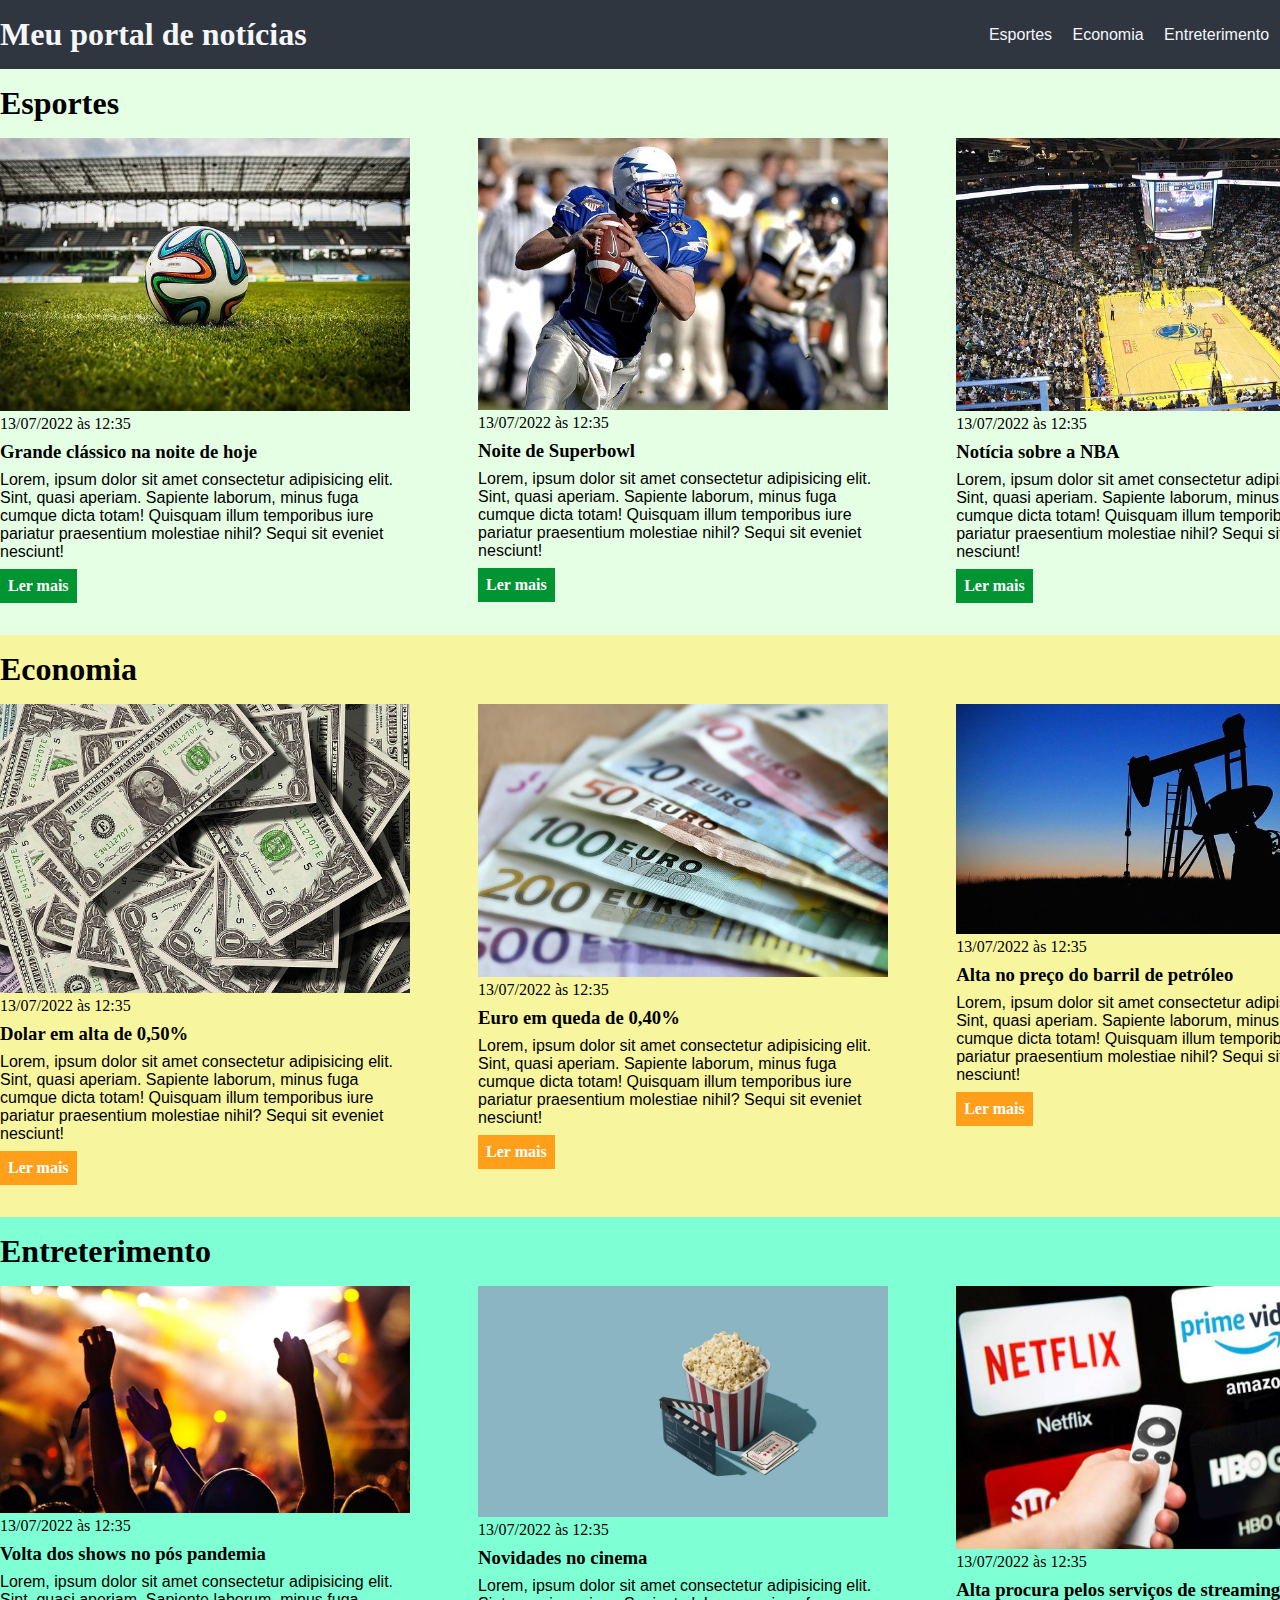
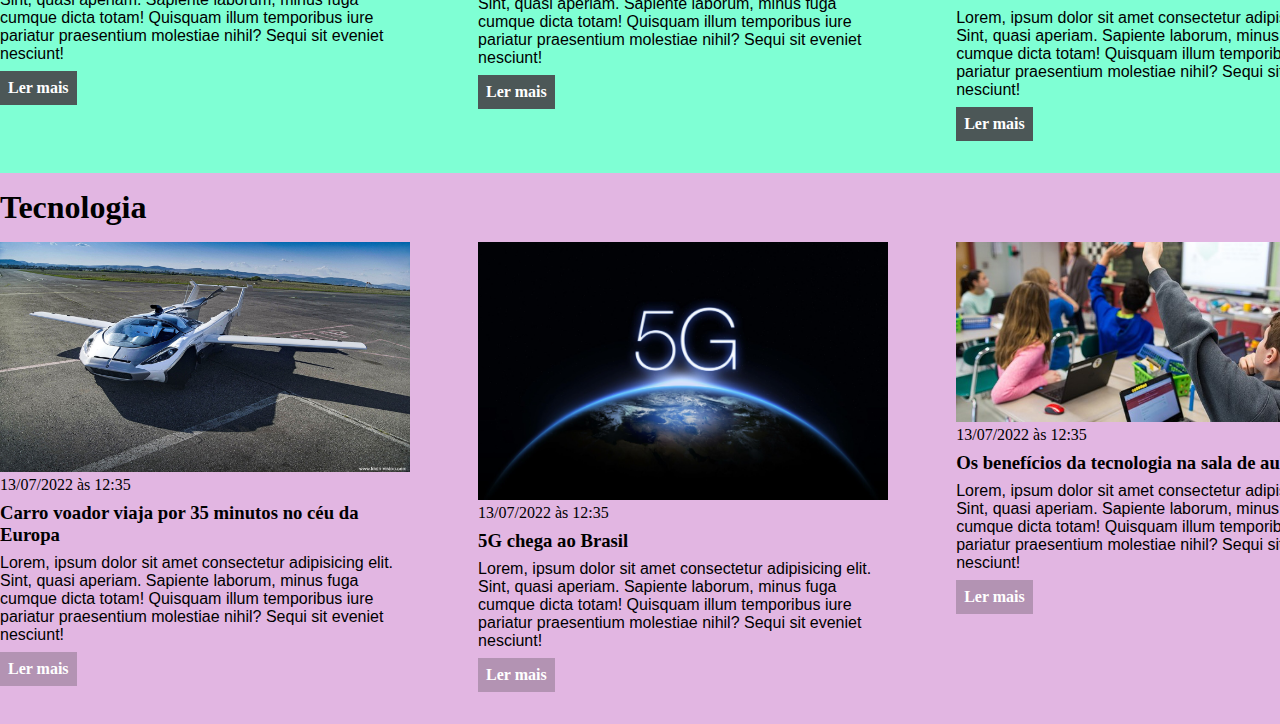
==== index.html @ e240e714 "Inclusão de novos arquivos" ====
<!DOCTYPE html>
<html lang="pt-br">
<head>
    <meta charset="UTF-8">
    <meta http-equiv="X-UA-Compatible" content="IE=edge">
    <meta name="viewport" content="width=device-width, initial-scale=1.0">
    <title>Meu portal de notícias</title>
    <link rel="stylesheet" href="./main.css" />
</head>
<body>
    <header>
        <div class="container">
            <h1>Meu portal de notícias</h1>
            <nav>
                <ul>
                    <li>
                        <a href="#sports" tittle="Ir para a seção de esportes">Esportes</a>
                    </li>
                    <li>
                        <a href="#economy" tittle="Ir para a seção de Economia">Economia</a>
                    </li>
                    <li>
                        <a href="#entertainment" tittle="Ir para a seção de Entreterimento">Entreterimento</a>
                    </li>
                    <li>
                        <a href="#technology" tittle="Ir para a seção de Tecnologia">Tecnologia</a>
                    </li>
                </ul>
            </nav>
        </div>
    </header>
    <section id="sports">
        <div class="container">
            <h2>Esportes</h2>
            <div class="articles">
                <article>
                    <img src="./imagens/futebol.jpg" alt="Bola de futebol no gramado" />
                    <header>
                        <time>13/07/2022 às 12:35</time>
                    </header>
                    <h3>Grande clássico na noite de hoje</h3>
                    <p>
                        Lorem, ipsum dolor sit amet consectetur adipisicing elit. Sint, quasi aperiam. Sapiente laborum, minus fuga cumque dicta totam! Quisquam illum temporibus iure pariatur praesentium molestiae nihil? Sequi sit eveniet nesciunt!
                    </p>
                    <a href="#" tittle="Leia a notícia completa">Ler mais</a>
                </article>
                <article>
                    <img src="./imagens/futebol-americano.jpg" alt="Jogador de futebol americano correndo" />
                    <header>
                        <time class="creation-date">13/07/2022 às 12:35</time>
                    </header>
                    <h3>Noite de Superbowl</h3>
                    <p>
                        Lorem, ipsum dolor sit amet consectetur adipisicing elit. Sint, quasi aperiam. Sapiente laborum, minus fuga cumque dicta totam! Quisquam illum temporibus iure pariatur praesentium molestiae nihil? Sequi sit eveniet nesciunt!
                    </p>
                    <a href="#" tittle="Leia a notícia completa">Ler mais</a>
                </article>
                <article>
                    <img src="./imagens/basquete.jpg" alt="Vista aérea de uma quadra de basquete" />
                    <header>
                        <time>13/07/2022 às 12:35</time>
                    </header>
                    <h3>Notícia sobre a NBA</h3>
                    <p>
                        Lorem, ipsum dolor sit amet consectetur adipisicing elit. Sint, quasi aperiam. Sapiente laborum, minus fuga cumque dicta totam! Quisquam illum temporibus iure pariatur praesentium molestiae nihil? Sequi sit eveniet nesciunt!
                    </p>
                    <a href="#" tittle="Leia a notícia completa">Ler mais</a>
                </article>
            </div>
        </div>
    </section>
    <section id="economy">
        <div class="container">
            <h2>Economia</h2>
            <div class="articles">
                <article>
                    <img src="./imagens/dolares.jpg" alt="Muitos dolares" />
                    <header>
                        <time>13/07/2022 às 12:35</time>
                    </header>
                    <h3>Dolar em alta de 0,50%</h3>
                    <p>
                        Lorem, ipsum dolor sit amet consectetur adipisicing elit. Sint, quasi aperiam. Sapiente laborum, minus fuga cumque dicta totam! Quisquam illum temporibus iure pariatur praesentium molestiae nihil? Sequi sit eveniet nesciunt!
                    </p>
                    <a href="#" tittle="Leia a notícia completa">Ler mais</a>
                </article>
                <article>
                    <img src="./imagens/euro.jpg" alt="Várias notas de Euro" />
                    <header>
                        <time>13/07/2022 às 12:35</time>
                    </header>
                    <h3>Euro em queda de 0,40%</h3>
                    <p>
                        Lorem, ipsum dolor sit amet consectetur adipisicing elit. Sint, quasi aperiam. Sapiente laborum, minus fuga cumque dicta totam! Quisquam illum temporibus iure pariatur praesentium molestiae nihil? Sequi sit eveniet nesciunt!
                    </p>
                    <a href="#" tittle="Leia a notícia completa">Ler mais</a>
                </article>
                <article>
                    <img src="./imagens/petroleo.jpg" alt="Extração de Petróleo" />
                    <header>
                        <time>13/07/2022 às 12:35</time>
                    </header>
                    <h3>Alta no preço do barril de petróleo</h3>
                    <p>
                        Lorem, ipsum dolor sit amet consectetur adipisicing elit. Sint, quasi aperiam. Sapiente laborum, minus fuga cumque dicta totam! Quisquam illum temporibus iure pariatur praesentium molestiae nihil? Sequi sit eveniet nesciunt!
                    </p>
                    <a href="#" tittle="Leia a notícia completa">Ler mais</a>
                </article>
            </div>
        </div>
    </section>
    <section id="entertainment">
        <div class="container">
            <h2>Entreterimento</h2>
            <div class="articles">
                <article>
                    <img src="./imagens/shows.jpg" alt="Pessoas dançando" />
                    <header>
                        <time>13/07/2022 às 12:35</time>
                    </header>
                    <h3>Volta dos shows no pós pandemia</h3>
                    <p>
                        Lorem, ipsum dolor sit amet consectetur adipisicing elit. Sint, quasi aperiam. Sapiente laborum, minus fuga cumque dicta totam! Quisquam illum temporibus iure pariatur praesentium molestiae nihil? Sequi sit eveniet nesciunt!
                    </p>
                    <a href="#" tittle="Leia a notícia completa">Ler mais</a>
                </article>
                <article>
                    <img src="./imagens/pipoca.jpg" alt="Pipoca com filme" />
                    <header>
                        <time>13/07/2022 às 12:35</time>
                    </header>
                    <h3>Novidades no cinema</h3>
                    <p>
                        Lorem, ipsum dolor sit amet consectetur adipisicing elit. Sint, quasi aperiam. Sapiente laborum, minus fuga cumque dicta totam! Quisquam illum temporibus iure pariatur praesentium molestiae nihil? Sequi sit eveniet nesciunt!
                    </p>
                    <a href="#" tittle="Leia a notícia completa">Ler mais</a>
                </article>
                <article>
                    <img src="./imagens/mídia.jpg" alt="Streaming" />
                    <header>
                        <time>13/07/2022 às 12:35</time>
                    </header>
                    <h3>Alta procura pelos serviços de streaming</h3>
                    <p>
                        Lorem, ipsum dolor sit amet consectetur adipisicing elit. Sint, quasi aperiam. Sapiente laborum, minus fuga cumque dicta totam! Quisquam illum temporibus iure pariatur praesentium molestiae nihil? Sequi sit eveniet nesciunt!
                    </p>
                    <a href="#" tittle="Leia a notícia completa">Ler mais</a>
                </article>
            </div>
        </div>
    </section>
    <section id="technology">
        <div class="container">
            <h2>Tecnologia</h2>
            <div class="articles">
                <article>      
                    <img src="./imagens/AirCar.jpg" alt="Carro voador" />
                    <header>
                        <time>13/07/2022 às 12:35</time>
                    </header>
                    <h3>Carro voador viaja por 35 minutos no céu da Europa</h3>
                    <p>
                        Lorem, ipsum dolor sit amet consectetur adipisicing elit. Sint, quasi aperiam. Sapiente laborum, minus fuga cumque dicta totam! Quisquam illum temporibus iure pariatur praesentium molestiae nihil? Sequi sit eveniet nesciunt!
                    </p>
                    <a href="#" tittle="Leia a notícia completa">Ler mais</a>
                </article>
                <article>
                    <img src="./imagens/5G-2020.jpeg" alt="5g" />
                    <header>
                        <time>13/07/2022 às 12:35</time>
                    </header>
                    <h3>5G chega ao Brasil</h3>
                    <p>
                        Lorem, ipsum dolor sit amet consectetur adipisicing elit. Sint, quasi aperiam. Sapiente laborum, minus fuga cumque dicta totam! Quisquam illum temporibus iure pariatur praesentium molestiae nihil? Sequi sit eveniet nesciunt!
                    </p>
                    <a href="#" tittle="Leia a notícia completa">Ler mais</a>
                </article>
                <article>
                    <img src="./imagens/tec na escola.jpg" alt="crianças e tecnologia" />
                    <header>
                        <time>13/07/2022 às 12:35</time>
                    </header>
                    <h3>Os benefícios da tecnologia na sala de aula</h3>
                    <p>
                        Lorem, ipsum dolor sit amet consectetur adipisicing elit. Sint, quasi aperiam. Sapiente laborum, minus fuga cumque dicta totam! Quisquam illum temporibus iure pariatur praesentium molestiae nihil? Sequi sit eveniet nesciunt!
                    </p>
                    <a href="#" tittle="Leia a notícia completa">Ler mais</a>
                </article>
            </div>
        </div>
    </section>
</body>
</html>
---- main.css ----
* {
    box-sizing: border-box;
    margin: 0;
    padding: 0:;
 }

body > header {
    background-color: #2f3640;
    padding: 16px 0;
    color: #f5f6fa;
}

header .container {
    display: flex;
    align-items: center;
    justify-content: space-between;
}

header li {
    display: inline;
    font-family: Arial, Helvetica, sans-serif;
    font: bold;
    margin-left: 16px;
}

header li a{
    color: #f5f6fa;
    text-decoration: none;
}

.container {
    width: 1366px;
    margin: 0 auto;
}

.articles {
    display: flex;
    flex-wrap: wrap;
    justify-content: space-between;
}

.articles article img {
    /* height: 180px; */
    width: 100%;
}

.articles article {
    width: 30%
}

section {
    padding: 16px 0;
}

section h2,
.articles article {
    margin-bottom: 16px;
}

.articles article h3 {
    margin-top: 8px;
    margin-bottom: 8px;
}

.articles article a {
    background-color: blue;
    color: #fff;
    padding: 8px;
    display: inline-block;
    text-decoration: none;
    font-weight: bold;
    margin-top: 8px;
}

.articles article a:hover {
    text-decoration: underline;
}

.articles article p,
.article article a {
    font-family: Arial, Helvetica, sans-serif;
}

.article article h3 {
    font-size: 24px;
}

section h2 {
    font-size: 32px;
}

#sports {
    background-color: rgba(0, 255, 0, 0.1);
}

#sports .articles article a {
    background-color: #009432;
}

#economy {
    background-color: #f8f59f;
}

#economy .articles article a {
    background-color: #ff9f1a;
}

#entertainment {
    background-color: aquamarine;
}

#entertainment .articles article a {
    background-color: rgb(76, 87, 87);
}

#technology {
    background-color: rgba(218, 161, 218, 0.781);
}

#technology .articles article a {
    background-color: rgba(87, 78, 87, 0.333);
}
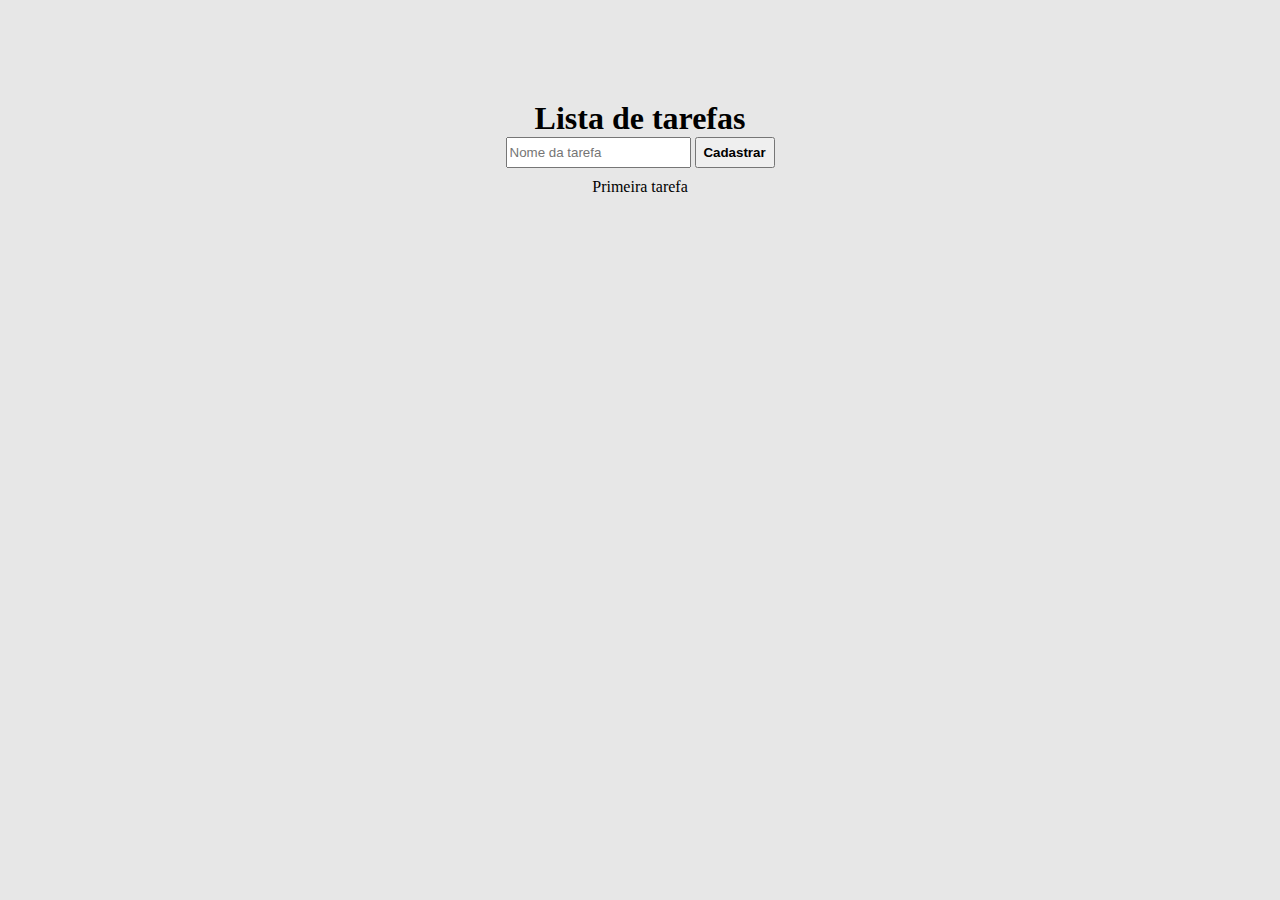
==== commit 1b5130fe: "incluindo novos arquivos" ====
--- a/index.html
+++ b/index.html
@@ -4,190 +4,27 @@
     <meta charset="UTF-8">
     <meta http-equiv="X-UA-Compatible" content="IE=edge">
     <meta name="viewport" content="width=device-width, initial-scale=1.0">
-    <title>Meu portal de notícias</title>
-    <link rel="stylesheet" href="./main.css" />
+    <title>Lista de tarefas</title>
+    <link rel="stylesheet" href="main.css">
 </head>
 <body>
-    <header>
-        <div class="container">
-            <h1>Meu portal de notícias</h1>
-            <nav>
-                <ul>
-                    <li>
-                        <a href="#sports" tittle="Ir para a seção de esportes">Esportes</a>
-                    </li>
-                    <li>
-                        <a href="#economy" tittle="Ir para a seção de Economia">Economia</a>
-                    </li>
-                    <li>
-                        <a href="#entertainment" tittle="Ir para a seção de Entreterimento">Entreterimento</a>
-                    </li>
-                    <li>
-                        <a href="#technology" tittle="Ir para a seção de Tecnologia">Tecnologia</a>
-                    </li>
-                </ul>
-            </nav>
-        </div>
-    </header>
-    <section id="sports">
-        <div class="container">
-            <h2>Esportes</h2>
-            <div class="articles">
-                <article>
-                    <img src="./imagens/futebol.jpg" alt="Bola de futebol no gramado" />
-                    <header>
-                        <time>13/07/2022 às 12:35</time>
-                    </header>
-                    <h3>Grande clássico na noite de hoje</h3>
-                    <p>
-                        Lorem, ipsum dolor sit amet consectetur adipisicing elit. Sint, quasi aperiam. Sapiente laborum, minus fuga cumque dicta totam! Quisquam illum temporibus iure pariatur praesentium molestiae nihil? Sequi sit eveniet nesciunt!
-                    </p>
-                    <a href="#" tittle="Leia a notícia completa">Ler mais</a>
-                </article>
-                <article>
-                    <img src="./imagens/futebol-americano.jpg" alt="Jogador de futebol americano correndo" />
-                    <header>
-                        <time class="creation-date">13/07/2022 às 12:35</time>
-                    </header>
-                    <h3>Noite de Superbowl</h3>
-                    <p>
-                        Lorem, ipsum dolor sit amet consectetur adipisicing elit. Sint, quasi aperiam. Sapiente laborum, minus fuga cumque dicta totam! Quisquam illum temporibus iure pariatur praesentium molestiae nihil? Sequi sit eveniet nesciunt!
-                    </p>
-                    <a href="#" tittle="Leia a notícia completa">Ler mais</a>
-                </article>
-                <article>
-                    <img src="./imagens/basquete.jpg" alt="Vista aérea de uma quadra de basquete" />
-                    <header>
-                        <time>13/07/2022 às 12:35</time>
-                    </header>
-                    <h3>Notícia sobre a NBA</h3>
-                    <p>
-                        Lorem, ipsum dolor sit amet consectetur adipisicing elit. Sint, quasi aperiam. Sapiente laborum, minus fuga cumque dicta totam! Quisquam illum temporibus iure pariatur praesentium molestiae nihil? Sequi sit eveniet nesciunt!
-                    </p>
-                    <a href="#" tittle="Leia a notícia completa">Ler mais</a>
-                </article>
+    <div class="container">
+        <header>
+            <form>
+                <h1>Lista de tarefas</h1>
+                <input type="text" id="tarefa" required placeholder="Nome da tarefa"/>
+                <button type="submit">Cadastrar</button>
+            </form>
+        </header>
+    </div>
+    <ul>
+        <li>
+            <div>
+                <a>Primeira tarefa</a>
             </div>
-        </div>
-    </section>
-    <section id="economy">
-        <div class="container">
-            <h2>Economia</h2>
-            <div class="articles">
-                <article>
-                    <img src="./imagens/dolares.jpg" alt="Muitos dolares" />
-                    <header>
-                        <time>13/07/2022 às 12:35</time>
-                    </header>
-                    <h3>Dolar em alta de 0,50%</h3>
-                    <p>
-                        Lorem, ipsum dolor sit amet consectetur adipisicing elit. Sint, quasi aperiam. Sapiente laborum, minus fuga cumque dicta totam! Quisquam illum temporibus iure pariatur praesentium molestiae nihil? Sequi sit eveniet nesciunt!
-                    </p>
-                    <a href="#" tittle="Leia a notícia completa">Ler mais</a>
-                </article>
-                <article>
-                    <img src="./imagens/euro.jpg" alt="Várias notas de Euro" />
-                    <header>
-                        <time>13/07/2022 às 12:35</time>
-                    </header>
-                    <h3>Euro em queda de 0,40%</h3>
-                    <p>
-                        Lorem, ipsum dolor sit amet consectetur adipisicing elit. Sint, quasi aperiam. Sapiente laborum, minus fuga cumque dicta totam! Quisquam illum temporibus iure pariatur praesentium molestiae nihil? Sequi sit eveniet nesciunt!
-                    </p>
-                    <a href="#" tittle="Leia a notícia completa">Ler mais</a>
-                </article>
-                <article>
-                    <img src="./imagens/petroleo.jpg" alt="Extração de Petróleo" />
-                    <header>
-                        <time>13/07/2022 às 12:35</time>
-                    </header>
-                    <h3>Alta no preço do barril de petróleo</h3>
-                    <p>
-                        Lorem, ipsum dolor sit amet consectetur adipisicing elit. Sint, quasi aperiam. Sapiente laborum, minus fuga cumque dicta totam! Quisquam illum temporibus iure pariatur praesentium molestiae nihil? Sequi sit eveniet nesciunt!
-                    </p>
-                    <a href="#" tittle="Leia a notícia completa">Ler mais</a>
-                </article>
-            </div>
-        </div>
-    </section>
-    <section id="entertainment">
-        <div class="container">
-            <h2>Entreterimento</h2>
-            <div class="articles">
-                <article>
-                    <img src="./imagens/shows.jpg" alt="Pessoas dançando" />
-                    <header>
-                        <time>13/07/2022 às 12:35</time>
-                    </header>
-                    <h3>Volta dos shows no pós pandemia</h3>
-                    <p>
-                        Lorem, ipsum dolor sit amet consectetur adipisicing elit. Sint, quasi aperiam. Sapiente laborum, minus fuga cumque dicta totam! Quisquam illum temporibus iure pariatur praesentium molestiae nihil? Sequi sit eveniet nesciunt!
-                    </p>
-                    <a href="#" tittle="Leia a notícia completa">Ler mais</a>
-                </article>
-                <article>
-                    <img src="./imagens/pipoca.jpg" alt="Pipoca com filme" />
-                    <header>
-                        <time>13/07/2022 às 12:35</time>
-                    </header>
-                    <h3>Novidades no cinema</h3>
-                    <p>
-                        Lorem, ipsum dolor sit amet consectetur adipisicing elit. Sint, quasi aperiam. Sapiente laborum, minus fuga cumque dicta totam! Quisquam illum temporibus iure pariatur praesentium molestiae nihil? Sequi sit eveniet nesciunt!
-                    </p>
-                    <a href="#" tittle="Leia a notícia completa">Ler mais</a>
-                </article>
-                <article>
-                    <img src="./imagens/mídia.jpg" alt="Streaming" />
-                    <header>
-                        <time>13/07/2022 às 12:35</time>
-                    </header>
-                    <h3>Alta procura pelos serviços de streaming</h3>
-                    <p>
-                        Lorem, ipsum dolor sit amet consectetur adipisicing elit. Sint, quasi aperiam. Sapiente laborum, minus fuga cumque dicta totam! Quisquam illum temporibus iure pariatur praesentium molestiae nihil? Sequi sit eveniet nesciunt!
-                    </p>
-                    <a href="#" tittle="Leia a notícia completa">Ler mais</a>
-                </article>
-            </div>
-        </div>
-    </section>
-    <section id="technology">
-        <div class="container">
-            <h2>Tecnologia</h2>
-            <div class="articles">
-                <article>      
-                    <img src="./imagens/AirCar.jpg" alt="Carro voador" />
-                    <header>
-                        <time>13/07/2022 às 12:35</time>
-                    </header>
-                    <h3>Carro voador viaja por 35 minutos no céu da Europa</h3>
-                    <p>
-                        Lorem, ipsum dolor sit amet consectetur adipisicing elit. Sint, quasi aperiam. Sapiente laborum, minus fuga cumque dicta totam! Quisquam illum temporibus iure pariatur praesentium molestiae nihil? Sequi sit eveniet nesciunt!
-                    </p>
-                    <a href="#" tittle="Leia a notícia completa">Ler mais</a>
-                </article>
-                <article>
-                    <img src="./imagens/5G-2020.jpeg" alt="5g" />
-                    <header>
-                        <time>13/07/2022 às 12:35</time>
-                    </header>
-                    <h3>5G chega ao Brasil</h3>
-                    <p>
-                        Lorem, ipsum dolor sit amet consectetur adipisicing elit. Sint, quasi aperiam. Sapiente laborum, minus fuga cumque dicta totam! Quisquam illum temporibus iure pariatur praesentium molestiae nihil? Sequi sit eveniet nesciunt!
-                    </p>
-                    <a href="#" tittle="Leia a notícia completa">Ler mais</a>
-                </article>
-                <article>
-                    <img src="./imagens/tec na escola.jpg" alt="crianças e tecnologia" />
-                    <header>
-                        <time>13/07/2022 às 12:35</time>
-                    </header>
-                    <h3>Os benefícios da tecnologia na sala de aula</h3>
-                    <p>
-                        Lorem, ipsum dolor sit amet consectetur adipisicing elit. Sint, quasi aperiam. Sapiente laborum, minus fuga cumque dicta totam! Quisquam illum temporibus iure pariatur praesentium molestiae nihil? Sequi sit eveniet nesciunt!
-                    </p>
-                    <a href="#" tittle="Leia a notícia completa">Ler mais</a>
-                </article>
-            </div>
-        </div>
-    </section>
+        </li>
+    </ul>
+    <script src="https://code.jquery.com/jquery-3.6.3.min.js"></script>
+    <script src="main.js"></script>
 </body>
 </html>--- a/main.css
+++ b/main.css
@@ -1,122 +1,38 @@
 * {
+    padding: 0;
+    margin: 0;
     box-sizing: border-box;
-    margin: 0;
-    padding: 0:;
- }
-
-body > header {
-    background-color: #2f3640;
-    padding: 16px 0;
-    color: #f5f6fa;
 }
 
-header .container {
-    display: flex;
-    align-items: center;
-    justify-content: space-between;
-}
-
-header li {
-    display: inline;
-    font-family: Arial, Helvetica, sans-serif;
-    font: bold;
-    margin-left: 16px;
-}
-
-header li a{
-    color: #f5f6fa;
-    text-decoration: none;
+body {
+    background-color: #e7e7e7;
+    padding: 100px;
 }
 
 .container {
-    width: 1366px;
+    max-width: 980px;
+    width: 100%;
     margin: 0 auto;
+    text-align: center;
 }
 
-.articles {
-    display: flex;
-    flex-wrap: wrap;
-    justify-content: space-between;
+input, button {
+    padding: 6px 2px;
 }
 
-.articles article img {
-    /* height: 180px; */
-    width: 100%;
+button {
+    cursor: pointer;
+    font-weight: bold;
+    width: 80px;
 }
 
-.articles article {
-    width: 30%
+ul li {
+    text-align: center;
+    margin: 10px auto;
+    cursor: pointer;
 }
 
-section {
-    padding: 16px 0;
-}
-
-section h2,
-.articles article {
-    margin-bottom: 16px;
-}
-
-.articles article h3 {
-    margin-top: 8px;
-    margin-bottom: 8px;
-}
-
-.articles article a {
-    background-color: blue;
-    color: #fff;
-    padding: 8px;
-    display: inline-block;
-    text-decoration: none;
-    font-weight: bold;
-    margin-top: 8px;
-}
-
-.articles article a:hover {
-    text-decoration: underline;
-}
-
-.articles article p,
-.article article a {
-    font-family: Arial, Helvetica, sans-serif;
-}
-
-.article article h3 {
-    font-size: 24px;
-}
-
-section h2 {
-    font-size: 32px;
-}
-
-#sports {
-    background-color: rgba(0, 255, 0, 0.1);
-}
-
-#sports .articles article a {
-    background-color: #009432;
-}
-
-#economy {
-    background-color: #f8f59f;
-}
-
-#economy .articles article a {
-    background-color: #ff9f1a;
-}
-
-#entertainment {
-    background-color: aquamarine;
-}
-
-#entertainment .articles article a {
-    background-color: rgb(76, 87, 87);
-}
-
-#technology {
-    background-color: rgba(218, 161, 218, 0.781);
-}
-
-#technology .articles article a {
-    background-color: rgba(87, 78, 87, 0.333);
+li {
+    list-style: none;
+    text-decoration: line-through none;
 }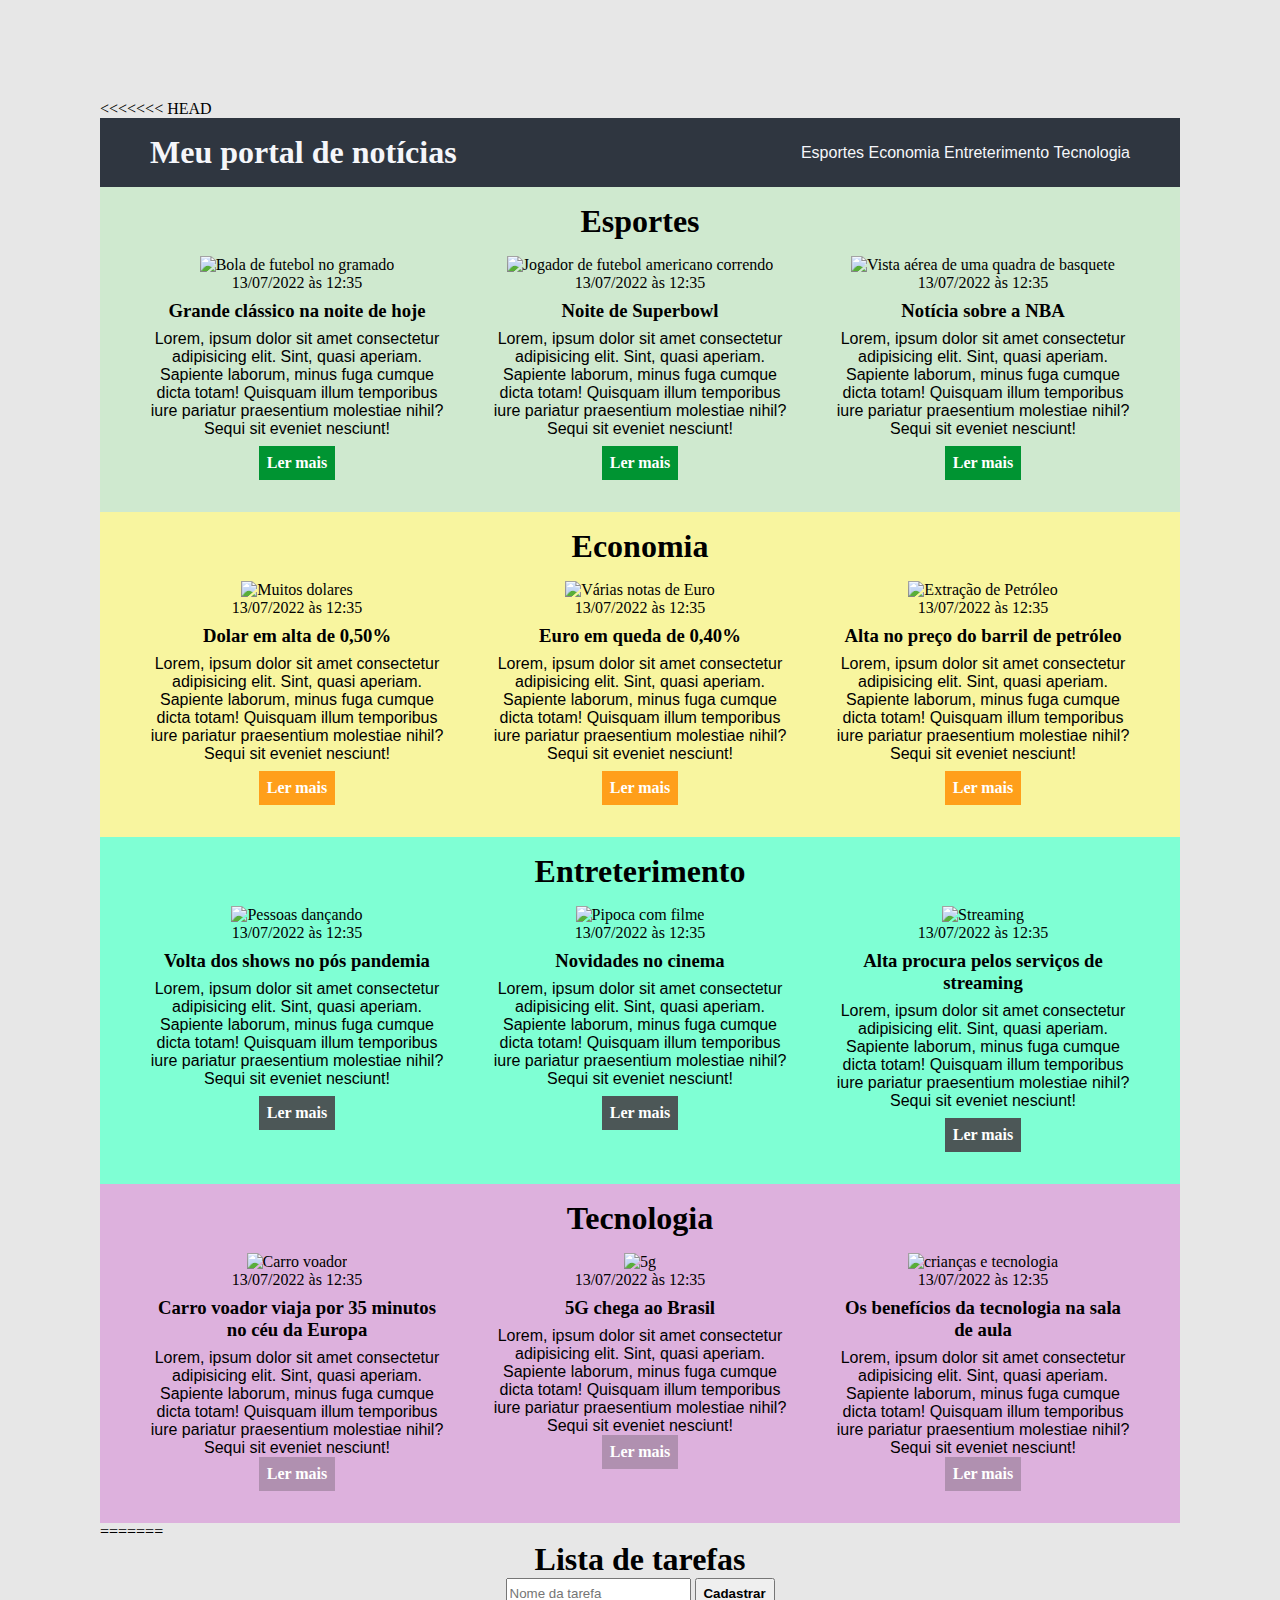
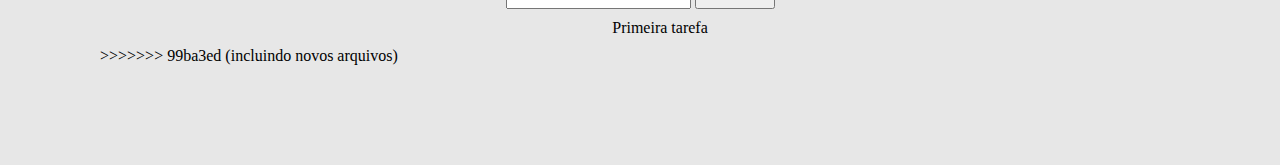
==== commit bde55ead: "novos arquivos" ====
--- a/index.html
+++ b/index.html
@@ -4,6 +4,193 @@
     <meta charset="UTF-8">
     <meta http-equiv="X-UA-Compatible" content="IE=edge">
     <meta name="viewport" content="width=device-width, initial-scale=1.0">
+<<<<<<< HEAD
+    <title>Meu portal de notícias</title>
+    <link rel="stylesheet" href="./main.css" />
+</head>
+<body>
+    <header>
+        <div class="container">
+            <h1>Meu portal de notícias</h1>
+            <nav>
+                <ul>
+                    <li>
+                        <a href="#sports" tittle="Ir para a seção de esportes">Esportes</a>
+                    </li>
+                    <li>
+                        <a href="#economy" tittle="Ir para a seção de Economia">Economia</a>
+                    </li>
+                    <li>
+                        <a href="#entertainment" tittle="Ir para a seção de Entreterimento">Entreterimento</a>
+                    </li>
+                    <li>
+                        <a href="#technology" tittle="Ir para a seção de Tecnologia">Tecnologia</a>
+                    </li>
+                </ul>
+            </nav>
+        </div>
+    </header>
+    <section id="sports">
+        <div class="container">
+            <h2>Esportes</h2>
+            <div class="articles">
+                <article>
+                    <img src="./imagens/futebol.jpg" alt="Bola de futebol no gramado" />
+                    <header>
+                        <time>13/07/2022 às 12:35</time>
+                    </header>
+                    <h3>Grande clássico na noite de hoje</h3>
+                    <p>
+                        Lorem, ipsum dolor sit amet consectetur adipisicing elit. Sint, quasi aperiam. Sapiente laborum, minus fuga cumque dicta totam! Quisquam illum temporibus iure pariatur praesentium molestiae nihil? Sequi sit eveniet nesciunt!
+                    </p>
+                    <a href="#" tittle="Leia a notícia completa">Ler mais</a>
+                </article>
+                <article>
+                    <img src="./imagens/futebol-americano.jpg" alt="Jogador de futebol americano correndo" />
+                    <header>
+                        <time class="creation-date">13/07/2022 às 12:35</time>
+                    </header>
+                    <h3>Noite de Superbowl</h3>
+                    <p>
+                        Lorem, ipsum dolor sit amet consectetur adipisicing elit. Sint, quasi aperiam. Sapiente laborum, minus fuga cumque dicta totam! Quisquam illum temporibus iure pariatur praesentium molestiae nihil? Sequi sit eveniet nesciunt!
+                    </p>
+                    <a href="#" tittle="Leia a notícia completa">Ler mais</a>
+                </article>
+                <article>
+                    <img src="./imagens/basquete.jpg" alt="Vista aérea de uma quadra de basquete" />
+                    <header>
+                        <time>13/07/2022 às 12:35</time>
+                    </header>
+                    <h3>Notícia sobre a NBA</h3>
+                    <p>
+                        Lorem, ipsum dolor sit amet consectetur adipisicing elit. Sint, quasi aperiam. Sapiente laborum, minus fuga cumque dicta totam! Quisquam illum temporibus iure pariatur praesentium molestiae nihil? Sequi sit eveniet nesciunt!
+                    </p>
+                    <a href="#" tittle="Leia a notícia completa">Ler mais</a>
+                </article>
+            </div>
+        </div>
+    </section>
+    <section id="economy">
+        <div class="container">
+            <h2>Economia</h2>
+            <div class="articles">
+                <article>
+                    <img src="./imagens/dolares.jpg" alt="Muitos dolares" />
+                    <header>
+                        <time>13/07/2022 às 12:35</time>
+                    </header>
+                    <h3>Dolar em alta de 0,50%</h3>
+                    <p>
+                        Lorem, ipsum dolor sit amet consectetur adipisicing elit. Sint, quasi aperiam. Sapiente laborum, minus fuga cumque dicta totam! Quisquam illum temporibus iure pariatur praesentium molestiae nihil? Sequi sit eveniet nesciunt!
+                    </p>
+                    <a href="#" tittle="Leia a notícia completa">Ler mais</a>
+                </article>
+                <article>
+                    <img src="./imagens/euro.jpg" alt="Várias notas de Euro" />
+                    <header>
+                        <time>13/07/2022 às 12:35</time>
+                    </header>
+                    <h3>Euro em queda de 0,40%</h3>
+                    <p>
+                        Lorem, ipsum dolor sit amet consectetur adipisicing elit. Sint, quasi aperiam. Sapiente laborum, minus fuga cumque dicta totam! Quisquam illum temporibus iure pariatur praesentium molestiae nihil? Sequi sit eveniet nesciunt!
+                    </p>
+                    <a href="#" tittle="Leia a notícia completa">Ler mais</a>
+                </article>
+                <article>
+                    <img src="./imagens/petroleo.jpg" alt="Extração de Petróleo" />
+                    <header>
+                        <time>13/07/2022 às 12:35</time>
+                    </header>
+                    <h3>Alta no preço do barril de petróleo</h3>
+                    <p>
+                        Lorem, ipsum dolor sit amet consectetur adipisicing elit. Sint, quasi aperiam. Sapiente laborum, minus fuga cumque dicta totam! Quisquam illum temporibus iure pariatur praesentium molestiae nihil? Sequi sit eveniet nesciunt!
+                    </p>
+                    <a href="#" tittle="Leia a notícia completa">Ler mais</a>
+                </article>
+            </div>
+        </div>
+    </section>
+    <section id="entertainment">
+        <div class="container">
+            <h2>Entreterimento</h2>
+            <div class="articles">
+                <article>
+                    <img src="./imagens/shows.jpg" alt="Pessoas dançando" />
+                    <header>
+                        <time>13/07/2022 às 12:35</time>
+                    </header>
+                    <h3>Volta dos shows no pós pandemia</h3>
+                    <p>
+                        Lorem, ipsum dolor sit amet consectetur adipisicing elit. Sint, quasi aperiam. Sapiente laborum, minus fuga cumque dicta totam! Quisquam illum temporibus iure pariatur praesentium molestiae nihil? Sequi sit eveniet nesciunt!
+                    </p>
+                    <a href="#" tittle="Leia a notícia completa">Ler mais</a>
+                </article>
+                <article>
+                    <img src="./imagens/pipoca.jpg" alt="Pipoca com filme" />
+                    <header>
+                        <time>13/07/2022 às 12:35</time>
+                    </header>
+                    <h3>Novidades no cinema</h3>
+                    <p>
+                        Lorem, ipsum dolor sit amet consectetur adipisicing elit. Sint, quasi aperiam. Sapiente laborum, minus fuga cumque dicta totam! Quisquam illum temporibus iure pariatur praesentium molestiae nihil? Sequi sit eveniet nesciunt!
+                    </p>
+                    <a href="#" tittle="Leia a notícia completa">Ler mais</a>
+                </article>
+                <article>
+                    <img src="./imagens/mídia.jpg" alt="Streaming" />
+                    <header>
+                        <time>13/07/2022 às 12:35</time>
+                    </header>
+                    <h3>Alta procura pelos serviços de streaming</h3>
+                    <p>
+                        Lorem, ipsum dolor sit amet consectetur adipisicing elit. Sint, quasi aperiam. Sapiente laborum, minus fuga cumque dicta totam! Quisquam illum temporibus iure pariatur praesentium molestiae nihil? Sequi sit eveniet nesciunt!
+                    </p>
+                    <a href="#" tittle="Leia a notícia completa">Ler mais</a>
+                </article>
+            </div>
+        </div>
+    </section>
+    <section id="technology">
+        <div class="container">
+            <h2>Tecnologia</h2>
+            <div class="articles">
+                <article>      
+                    <img src="./imagens/AirCar.jpg" alt="Carro voador" />
+                    <header>
+                        <time>13/07/2022 às 12:35</time>
+                    </header>
+                    <h3>Carro voador viaja por 35 minutos no céu da Europa</h3>
+                    <p>
+                        Lorem, ipsum dolor sit amet consectetur adipisicing elit. Sint, quasi aperiam. Sapiente laborum, minus fuga cumque dicta totam! Quisquam illum temporibus iure pariatur praesentium molestiae nihil? Sequi sit eveniet nesciunt!
+                    </p>
+                    <a href="#" tittle="Leia a notícia completa">Ler mais</a>
+                </article>
+                <article>
+                    <img src="./imagens/5G-2020.jpeg" alt="5g" />
+                    <header>
+                        <time>13/07/2022 às 12:35</time>
+                    </header>
+                    <h3>5G chega ao Brasil</h3>
+                    <p>
+                        Lorem, ipsum dolor sit amet consectetur adipisicing elit. Sint, quasi aperiam. Sapiente laborum, minus fuga cumque dicta totam! Quisquam illum temporibus iure pariatur praesentium molestiae nihil? Sequi sit eveniet nesciunt!
+                    </p>
+                    <a href="#" tittle="Leia a notícia completa">Ler mais</a>
+                </article>
+                <article>
+                    <img src="./imagens/tec na escola.jpg" alt="crianças e tecnologia" />
+                    <header>
+                        <time>13/07/2022 às 12:35</time>
+                    </header>
+                    <h3>Os benefícios da tecnologia na sala de aula</h3>
+                    <p>
+                        Lorem, ipsum dolor sit amet consectetur adipisicing elit. Sint, quasi aperiam. Sapiente laborum, minus fuga cumque dicta totam! Quisquam illum temporibus iure pariatur praesentium molestiae nihil? Sequi sit eveniet nesciunt!
+                    </p>
+                    <a href="#" tittle="Leia a notícia completa">Ler mais</a>
+                </article>
+            </div>
+        </div>
+    </section>
+=======
     <title>Lista de tarefas</title>
     <link rel="stylesheet" href="main.css">
 </head>
@@ -26,5 +213,6 @@
     </ul>
     <script src="https://code.jquery.com/jquery-3.6.3.min.js"></script>
     <script src="main.js"></script>
+>>>>>>> 99ba3ed (incluindo novos arquivos)
 </body>
 </html>--- a/main.css
+++ b/main.css
@@ -1,4 +1,126 @@
 * {
+<<<<<<< HEAD
+    box-sizing: border-box;
+    margin: 0;
+    padding: 0:;
+ }
+
+body > header {
+    background-color: #2f3640;
+    padding: 16px 0;
+    color: #f5f6fa;
+}
+
+header .container {
+    display: flex;
+    align-items: center;
+    justify-content: space-between;
+}
+
+header li {
+    display: inline;
+    font-family: Arial, Helvetica, sans-serif;
+    font: bold;
+    margin-left: 16px;
+}
+
+header li a{
+    color: #f5f6fa;
+    text-decoration: none;
+}
+
+.container {
+    width: 1366px;
+    margin: 0 auto;
+}
+
+.articles {
+    display: flex;
+    flex-wrap: wrap;
+    justify-content: space-between;
+}
+
+.articles article img {
+    /* height: 180px; */
+    width: 100%;
+}
+
+.articles article {
+    width: 30%
+}
+
+section {
+    padding: 16px 0;
+}
+
+section h2,
+.articles article {
+    margin-bottom: 16px;
+}
+
+.articles article h3 {
+    margin-top: 8px;
+    margin-bottom: 8px;
+}
+
+.articles article a {
+    background-color: blue;
+    color: #fff;
+    padding: 8px;
+    display: inline-block;
+    text-decoration: none;
+    font-weight: bold;
+    margin-top: 8px;
+}
+
+.articles article a:hover {
+    text-decoration: underline;
+}
+
+.articles article p,
+.article article a {
+    font-family: Arial, Helvetica, sans-serif;
+}
+
+.article article h3 {
+    font-size: 24px;
+}
+
+section h2 {
+    font-size: 32px;
+}
+
+#sports {
+    background-color: rgba(0, 255, 0, 0.1);
+}
+
+#sports .articles article a {
+    background-color: #009432;
+}
+
+#economy {
+    background-color: #f8f59f;
+}
+
+#economy .articles article a {
+    background-color: #ff9f1a;
+}
+
+#entertainment {
+    background-color: aquamarine;
+}
+
+#entertainment .articles article a {
+    background-color: rgb(76, 87, 87);
+}
+
+#technology {
+    background-color: rgba(218, 161, 218, 0.781);
+}
+
+#technology .articles article a {
+    background-color: rgba(87, 78, 87, 0.333);
+=======
     padding: 0;
     margin: 0;
     box-sizing: border-box;
@@ -35,4 +157,5 @@
 li {
     list-style: none;
     text-decoration: line-through none;
+>>>>>>> 99ba3ed (incluindo novos arquivos)
 }--- a/main.css
+++ b/main.css
@@ -1,4 +1,126 @@
 * {
+<<<<<<< HEAD
+    box-sizing: border-box;
+    margin: 0;
+    padding: 0:;
+ }
+
+body > header {
+    background-color: #2f3640;
+    padding: 16px 0;
+    color: #f5f6fa;
+}
+
+header .container {
+    display: flex;
+    align-items: center;
+    justify-content: space-between;
+}
+
+header li {
+    display: inline;
+    font-family: Arial, Helvetica, sans-serif;
+    font: bold;
+    margin-left: 16px;
+}
+
+header li a{
+    color: #f5f6fa;
+    text-decoration: none;
+}
+
+.container {
+    width: 1366px;
+    margin: 0 auto;
+}
+
+.articles {
+    display: flex;
+    flex-wrap: wrap;
+    justify-content: space-between;
+}
+
+.articles article img {
+    /* height: 180px; */
+    width: 100%;
+}
+
+.articles article {
+    width: 30%
+}
+
+section {
+    padding: 16px 0;
+}
+
+section h2,
+.articles article {
+    margin-bottom: 16px;
+}
+
+.articles article h3 {
+    margin-top: 8px;
+    margin-bottom: 8px;
+}
+
+.articles article a {
+    background-color: blue;
+    color: #fff;
+    padding: 8px;
+    display: inline-block;
+    text-decoration: none;
+    font-weight: bold;
+    margin-top: 8px;
+}
+
+.articles article a:hover {
+    text-decoration: underline;
+}
+
+.articles article p,
+.article article a {
+    font-family: Arial, Helvetica, sans-serif;
+}
+
+.article article h3 {
+    font-size: 24px;
+}
+
+section h2 {
+    font-size: 32px;
+}
+
+#sports {
+    background-color: rgba(0, 255, 0, 0.1);
+}
+
+#sports .articles article a {
+    background-color: #009432;
+}
+
+#economy {
+    background-color: #f8f59f;
+}
+
+#economy .articles article a {
+    background-color: #ff9f1a;
+}
+
+#entertainment {
+    background-color: aquamarine;
+}
+
+#entertainment .articles article a {
+    background-color: rgb(76, 87, 87);
+}
+
+#technology {
+    background-color: rgba(218, 161, 218, 0.781);
+}
+
+#technology .articles article a {
+    background-color: rgba(87, 78, 87, 0.333);
+=======
     padding: 0;
     margin: 0;
     box-sizing: border-box;
@@ -35,4 +157,5 @@
 li {
     list-style: none;
     text-decoration: line-through none;
+>>>>>>> 99ba3ed (incluindo novos arquivos)
 }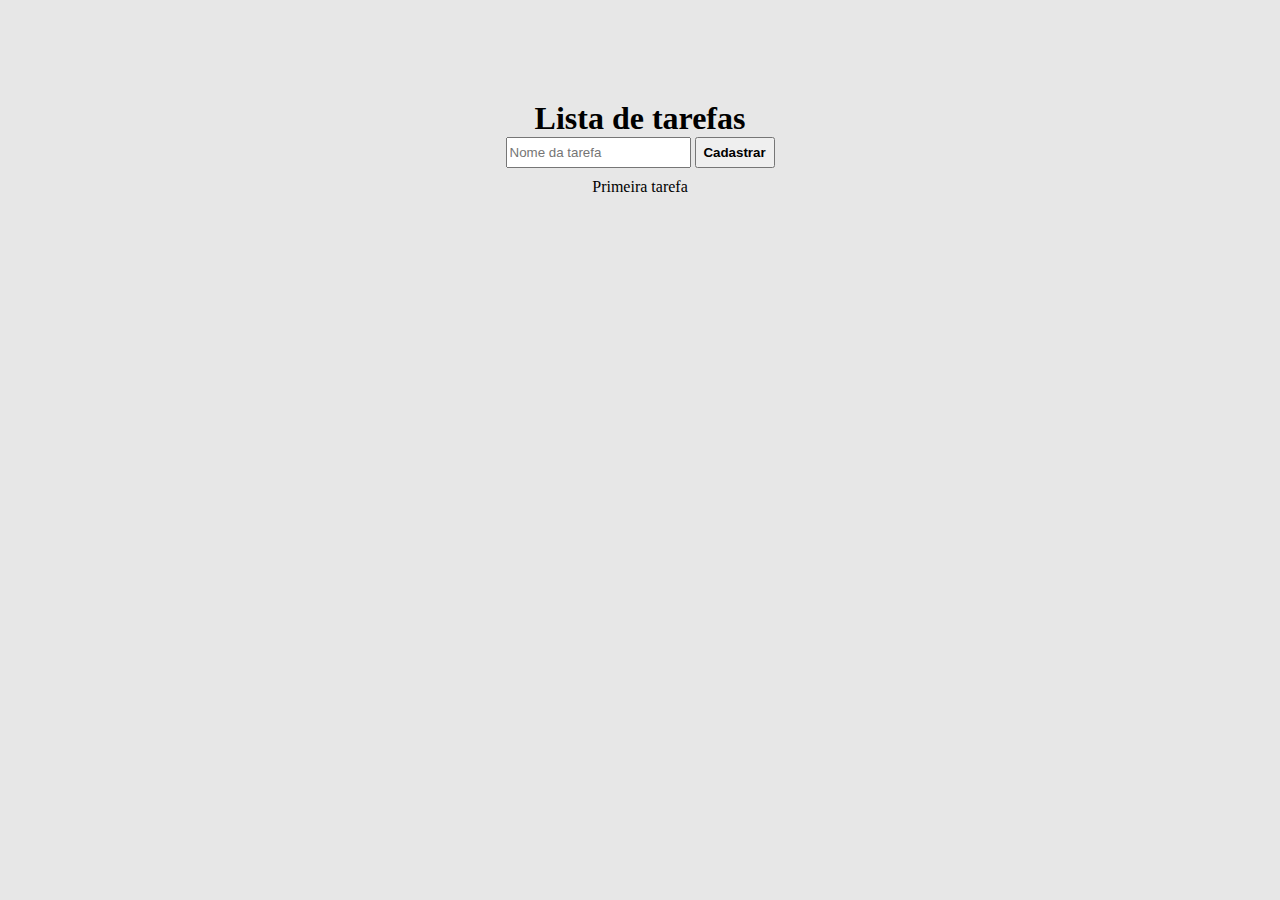
==== commit 5c312e2e: "Merge pull request #6 from braianfernandes/main" ====
--- a/index.html
+++ b/index.html
@@ -4,193 +4,6 @@
     <meta charset="UTF-8">
     <meta http-equiv="X-UA-Compatible" content="IE=edge">
     <meta name="viewport" content="width=device-width, initial-scale=1.0">
-<<<<<<< HEAD
-    <title>Meu portal de notícias</title>
-    <link rel="stylesheet" href="./main.css" />
-</head>
-<body>
-    <header>
-        <div class="container">
-            <h1>Meu portal de notícias</h1>
-            <nav>
-                <ul>
-                    <li>
-                        <a href="#sports" tittle="Ir para a seção de esportes">Esportes</a>
-                    </li>
-                    <li>
-                        <a href="#economy" tittle="Ir para a seção de Economia">Economia</a>
-                    </li>
-                    <li>
-                        <a href="#entertainment" tittle="Ir para a seção de Entreterimento">Entreterimento</a>
-                    </li>
-                    <li>
-                        <a href="#technology" tittle="Ir para a seção de Tecnologia">Tecnologia</a>
-                    </li>
-                </ul>
-            </nav>
-        </div>
-    </header>
-    <section id="sports">
-        <div class="container">
-            <h2>Esportes</h2>
-            <div class="articles">
-                <article>
-                    <img src="./imagens/futebol.jpg" alt="Bola de futebol no gramado" />
-                    <header>
-                        <time>13/07/2022 às 12:35</time>
-                    </header>
-                    <h3>Grande clássico na noite de hoje</h3>
-                    <p>
-                        Lorem, ipsum dolor sit amet consectetur adipisicing elit. Sint, quasi aperiam. Sapiente laborum, minus fuga cumque dicta totam! Quisquam illum temporibus iure pariatur praesentium molestiae nihil? Sequi sit eveniet nesciunt!
-                    </p>
-                    <a href="#" tittle="Leia a notícia completa">Ler mais</a>
-                </article>
-                <article>
-                    <img src="./imagens/futebol-americano.jpg" alt="Jogador de futebol americano correndo" />
-                    <header>
-                        <time class="creation-date">13/07/2022 às 12:35</time>
-                    </header>
-                    <h3>Noite de Superbowl</h3>
-                    <p>
-                        Lorem, ipsum dolor sit amet consectetur adipisicing elit. Sint, quasi aperiam. Sapiente laborum, minus fuga cumque dicta totam! Quisquam illum temporibus iure pariatur praesentium molestiae nihil? Sequi sit eveniet nesciunt!
-                    </p>
-                    <a href="#" tittle="Leia a notícia completa">Ler mais</a>
-                </article>
-                <article>
-                    <img src="./imagens/basquete.jpg" alt="Vista aérea de uma quadra de basquete" />
-                    <header>
-                        <time>13/07/2022 às 12:35</time>
-                    </header>
-                    <h3>Notícia sobre a NBA</h3>
-                    <p>
-                        Lorem, ipsum dolor sit amet consectetur adipisicing elit. Sint, quasi aperiam. Sapiente laborum, minus fuga cumque dicta totam! Quisquam illum temporibus iure pariatur praesentium molestiae nihil? Sequi sit eveniet nesciunt!
-                    </p>
-                    <a href="#" tittle="Leia a notícia completa">Ler mais</a>
-                </article>
-            </div>
-        </div>
-    </section>
-    <section id="economy">
-        <div class="container">
-            <h2>Economia</h2>
-            <div class="articles">
-                <article>
-                    <img src="./imagens/dolares.jpg" alt="Muitos dolares" />
-                    <header>
-                        <time>13/07/2022 às 12:35</time>
-                    </header>
-                    <h3>Dolar em alta de 0,50%</h3>
-                    <p>
-                        Lorem, ipsum dolor sit amet consectetur adipisicing elit. Sint, quasi aperiam. Sapiente laborum, minus fuga cumque dicta totam! Quisquam illum temporibus iure pariatur praesentium molestiae nihil? Sequi sit eveniet nesciunt!
-                    </p>
-                    <a href="#" tittle="Leia a notícia completa">Ler mais</a>
-                </article>
-                <article>
-                    <img src="./imagens/euro.jpg" alt="Várias notas de Euro" />
-                    <header>
-                        <time>13/07/2022 às 12:35</time>
-                    </header>
-                    <h3>Euro em queda de 0,40%</h3>
-                    <p>
-                        Lorem, ipsum dolor sit amet consectetur adipisicing elit. Sint, quasi aperiam. Sapiente laborum, minus fuga cumque dicta totam! Quisquam illum temporibus iure pariatur praesentium molestiae nihil? Sequi sit eveniet nesciunt!
-                    </p>
-                    <a href="#" tittle="Leia a notícia completa">Ler mais</a>
-                </article>
-                <article>
-                    <img src="./imagens/petroleo.jpg" alt="Extração de Petróleo" />
-                    <header>
-                        <time>13/07/2022 às 12:35</time>
-                    </header>
-                    <h3>Alta no preço do barril de petróleo</h3>
-                    <p>
-                        Lorem, ipsum dolor sit amet consectetur adipisicing elit. Sint, quasi aperiam. Sapiente laborum, minus fuga cumque dicta totam! Quisquam illum temporibus iure pariatur praesentium molestiae nihil? Sequi sit eveniet nesciunt!
-                    </p>
-                    <a href="#" tittle="Leia a notícia completa">Ler mais</a>
-                </article>
-            </div>
-        </div>
-    </section>
-    <section id="entertainment">
-        <div class="container">
-            <h2>Entreterimento</h2>
-            <div class="articles">
-                <article>
-                    <img src="./imagens/shows.jpg" alt="Pessoas dançando" />
-                    <header>
-                        <time>13/07/2022 às 12:35</time>
-                    </header>
-                    <h3>Volta dos shows no pós pandemia</h3>
-                    <p>
-                        Lorem, ipsum dolor sit amet consectetur adipisicing elit. Sint, quasi aperiam. Sapiente laborum, minus fuga cumque dicta totam! Quisquam illum temporibus iure pariatur praesentium molestiae nihil? Sequi sit eveniet nesciunt!
-                    </p>
-                    <a href="#" tittle="Leia a notícia completa">Ler mais</a>
-                </article>
-                <article>
-                    <img src="./imagens/pipoca.jpg" alt="Pipoca com filme" />
-                    <header>
-                        <time>13/07/2022 às 12:35</time>
-                    </header>
-                    <h3>Novidades no cinema</h3>
-                    <p>
-                        Lorem, ipsum dolor sit amet consectetur adipisicing elit. Sint, quasi aperiam. Sapiente laborum, minus fuga cumque dicta totam! Quisquam illum temporibus iure pariatur praesentium molestiae nihil? Sequi sit eveniet nesciunt!
-                    </p>
-                    <a href="#" tittle="Leia a notícia completa">Ler mais</a>
-                </article>
-                <article>
-                    <img src="./imagens/mídia.jpg" alt="Streaming" />
-                    <header>
-                        <time>13/07/2022 às 12:35</time>
-                    </header>
-                    <h3>Alta procura pelos serviços de streaming</h3>
-                    <p>
-                        Lorem, ipsum dolor sit amet consectetur adipisicing elit. Sint, quasi aperiam. Sapiente laborum, minus fuga cumque dicta totam! Quisquam illum temporibus iure pariatur praesentium molestiae nihil? Sequi sit eveniet nesciunt!
-                    </p>
-                    <a href="#" tittle="Leia a notícia completa">Ler mais</a>
-                </article>
-            </div>
-        </div>
-    </section>
-    <section id="technology">
-        <div class="container">
-            <h2>Tecnologia</h2>
-            <div class="articles">
-                <article>      
-                    <img src="./imagens/AirCar.jpg" alt="Carro voador" />
-                    <header>
-                        <time>13/07/2022 às 12:35</time>
-                    </header>
-                    <h3>Carro voador viaja por 35 minutos no céu da Europa</h3>
-                    <p>
-                        Lorem, ipsum dolor sit amet consectetur adipisicing elit. Sint, quasi aperiam. Sapiente laborum, minus fuga cumque dicta totam! Quisquam illum temporibus iure pariatur praesentium molestiae nihil? Sequi sit eveniet nesciunt!
-                    </p>
-                    <a href="#" tittle="Leia a notícia completa">Ler mais</a>
-                </article>
-                <article>
-                    <img src="./imagens/5G-2020.jpeg" alt="5g" />
-                    <header>
-                        <time>13/07/2022 às 12:35</time>
-                    </header>
-                    <h3>5G chega ao Brasil</h3>
-                    <p>
-                        Lorem, ipsum dolor sit amet consectetur adipisicing elit. Sint, quasi aperiam. Sapiente laborum, minus fuga cumque dicta totam! Quisquam illum temporibus iure pariatur praesentium molestiae nihil? Sequi sit eveniet nesciunt!
-                    </p>
-                    <a href="#" tittle="Leia a notícia completa">Ler mais</a>
-                </article>
-                <article>
-                    <img src="./imagens/tec na escola.jpg" alt="crianças e tecnologia" />
-                    <header>
-                        <time>13/07/2022 às 12:35</time>
-                    </header>
-                    <h3>Os benefícios da tecnologia na sala de aula</h3>
-                    <p>
-                        Lorem, ipsum dolor sit amet consectetur adipisicing elit. Sint, quasi aperiam. Sapiente laborum, minus fuga cumque dicta totam! Quisquam illum temporibus iure pariatur praesentium molestiae nihil? Sequi sit eveniet nesciunt!
-                    </p>
-                    <a href="#" tittle="Leia a notícia completa">Ler mais</a>
-                </article>
-            </div>
-        </div>
-    </section>
-=======
     <title>Lista de tarefas</title>
     <link rel="stylesheet" href="main.css">
 </head>
@@ -213,6 +26,5 @@
     </ul>
     <script src="https://code.jquery.com/jquery-3.6.3.min.js"></script>
     <script src="main.js"></script>
->>>>>>> 99ba3ed (incluindo novos arquivos)
 </body>
 </html>--- a/main.css
+++ b/main.css
@@ -1,126 +1,4 @@
 * {
-<<<<<<< HEAD
-    box-sizing: border-box;
-    margin: 0;
-    padding: 0:;
- }
-
-body > header {
-    background-color: #2f3640;
-    padding: 16px 0;
-    color: #f5f6fa;
-}
-
-header .container {
-    display: flex;
-    align-items: center;
-    justify-content: space-between;
-}
-
-header li {
-    display: inline;
-    font-family: Arial, Helvetica, sans-serif;
-    font: bold;
-    margin-left: 16px;
-}
-
-header li a{
-    color: #f5f6fa;
-    text-decoration: none;
-}
-
-.container {
-    width: 1366px;
-    margin: 0 auto;
-}
-
-.articles {
-    display: flex;
-    flex-wrap: wrap;
-    justify-content: space-between;
-}
-
-.articles article img {
-    /* height: 180px; */
-    width: 100%;
-}
-
-.articles article {
-    width: 30%
-}
-
-section {
-    padding: 16px 0;
-}
-
-section h2,
-.articles article {
-    margin-bottom: 16px;
-}
-
-.articles article h3 {
-    margin-top: 8px;
-    margin-bottom: 8px;
-}
-
-.articles article a {
-    background-color: blue;
-    color: #fff;
-    padding: 8px;
-    display: inline-block;
-    text-decoration: none;
-    font-weight: bold;
-    margin-top: 8px;
-}
-
-.articles article a:hover {
-    text-decoration: underline;
-}
-
-.articles article p,
-.article article a {
-    font-family: Arial, Helvetica, sans-serif;
-}
-
-.article article h3 {
-    font-size: 24px;
-}
-
-section h2 {
-    font-size: 32px;
-}
-
-#sports {
-    background-color: rgba(0, 255, 0, 0.1);
-}
-
-#sports .articles article a {
-    background-color: #009432;
-}
-
-#economy {
-    background-color: #f8f59f;
-}
-
-#economy .articles article a {
-    background-color: #ff9f1a;
-}
-
-#entertainment {
-    background-color: aquamarine;
-}
-
-#entertainment .articles article a {
-    background-color: rgb(76, 87, 87);
-}
-
-#technology {
-    background-color: rgba(218, 161, 218, 0.781);
-}
-
-#technology .articles article a {
-    background-color: rgba(87, 78, 87, 0.333);
-=======
     padding: 0;
     margin: 0;
     box-sizing: border-box;
@@ -157,5 +35,4 @@
 li {
     list-style: none;
     text-decoration: line-through none;
->>>>>>> 99ba3ed (incluindo novos arquivos)
 }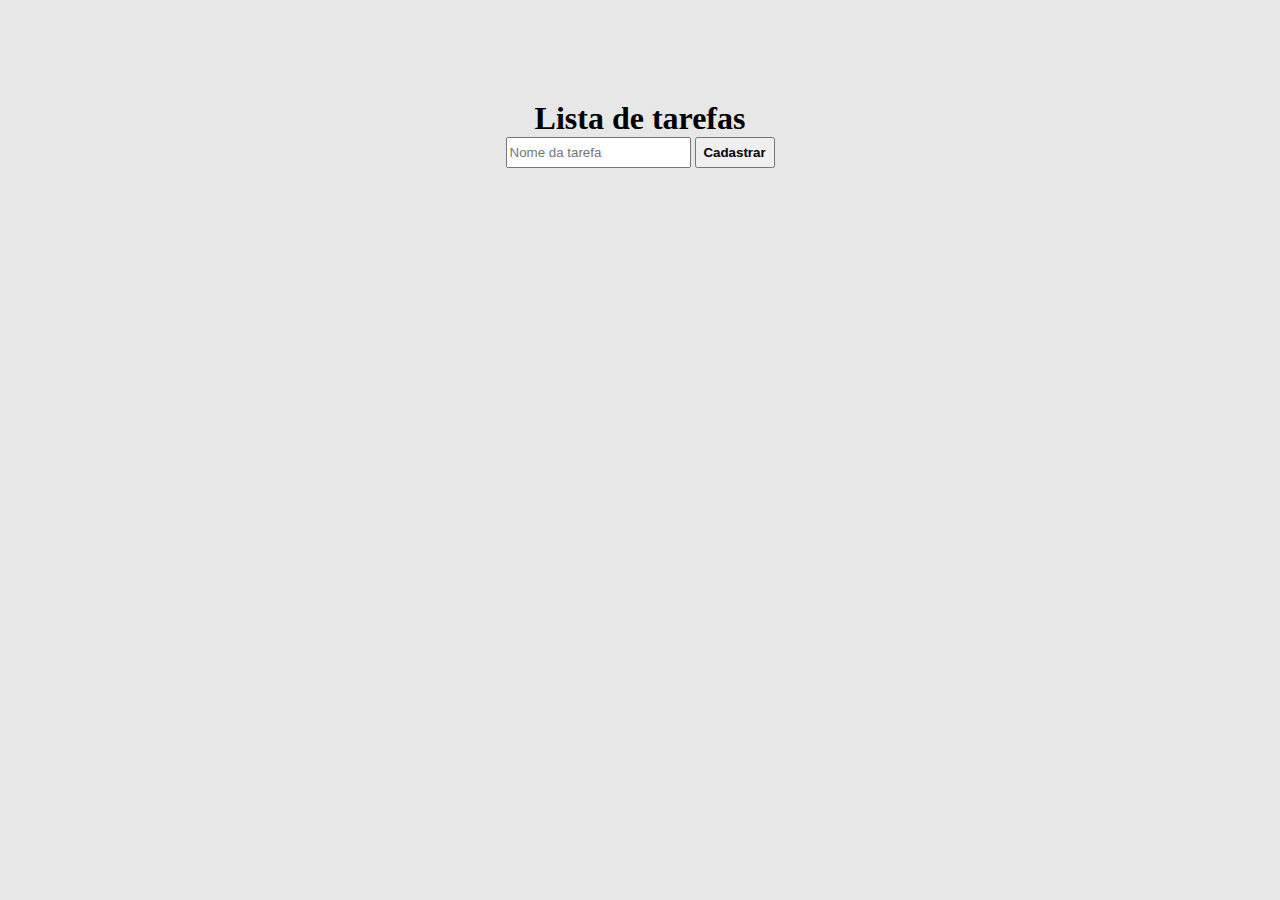
==== commit 52d216cb: "modificações feitas" ====
--- a/index.html
+++ b/index.html
@@ -20,7 +20,7 @@
     <ul>
         <li>
             <div>
-                <a>Primeira tarefa</a>
+                <a></a>
             </div>
         </li>
     </ul>
--- a/main.css
+++ b/main.css
@@ -34,5 +34,4 @@
 
 li {
     list-style: none;
-    text-decoration: line-through none;
 }